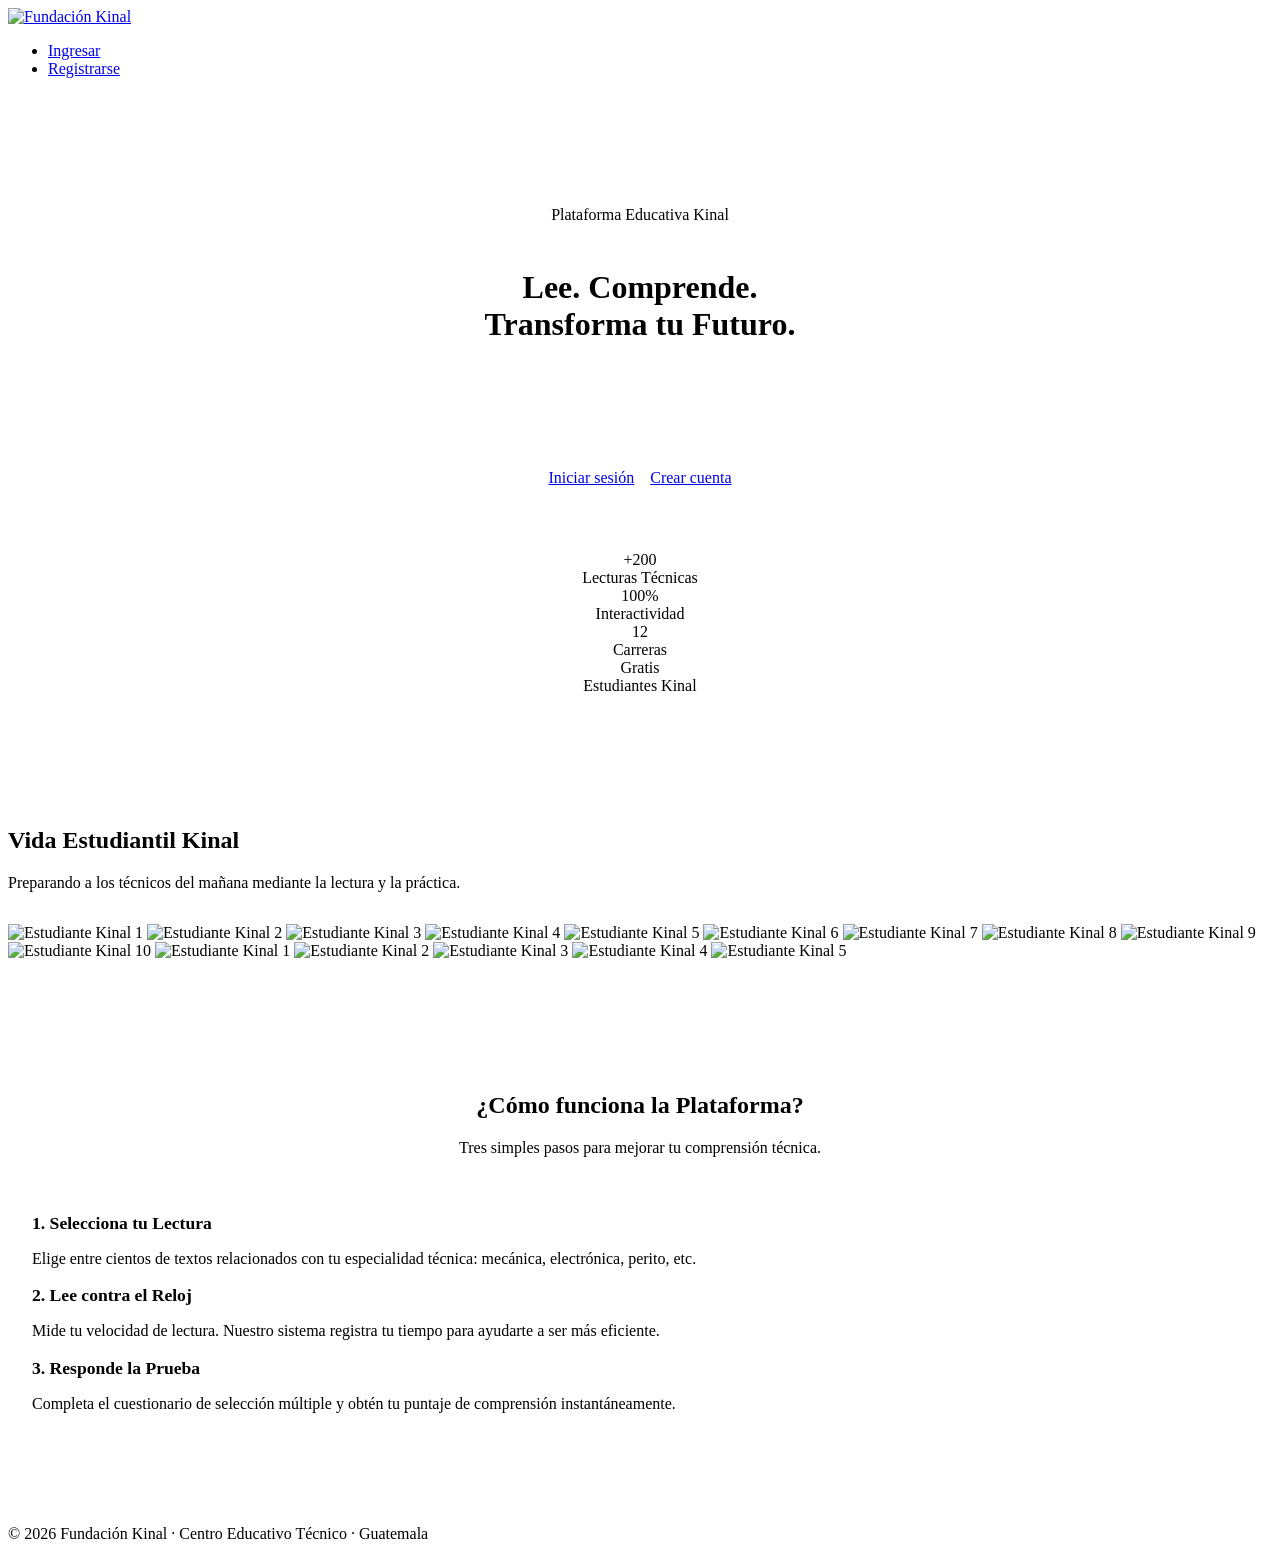
==== src/main/resources/templates/index.html @ ecebc354 "fix: se arreglan errores en el codigo" ====
<!DOCTYPE html>
<html lang="es" xmlns:th="http://www.thymeleaf.org">
<head>
    <meta charset="UTF-8"/>
    <meta name="viewport" content="width=device-width, initial-scale=1"/>
    <title>Kinal — Comprensión Lectora</title>
    <meta name="theme-color" content="#1B3A6B"/>
    <link rel="preconnect" href="https://fonts.googleapis.com"/>
    <link rel="preconnect" href="https://fonts.gstatic.com" crossorigin="anonymous"/>
    <link href="https://fonts.googleapis.com/css2?family=Sora:wght@300;400;500;600;700;800&family=Source+Serif+4:ital,opsz,wght@0,8..60,400;0,8..60,600;0,8..60,700&display=swap" rel="stylesheet"/>
    <link rel="stylesheet" th:href="@{/webjars/font-awesome/6.5.2/css/all.min.css}"/>
    <link rel="stylesheet" th:href="@{/css/kinal.css}"/>
</head>
<body>

<nav class="k-nav">
    <a href="/carreras" class="k-nav-brand">
        <img src="https://static.wixstatic.com/media/128120_32e25aed1e3b488f9f2e834a59aef168~mv2.png/v1/fill/w_313,h_114,al_c,q_85,usm_0.66_1.00_0.01,enc_avif,quality_auto/Recurso%208_3x-8%20(3).png" alt="Fundación Kinal">
    </a>
    <ul class="k-nav-links">
        <li><a href="/login" class="k-btn k-btn-ghost k-btn-sm">Ingresar</a></li>
        <li><a href="/registro" class="k-btn k-btn-primary k-btn-sm">Registrarse</a></li>
    </ul>
</nav>

<!-- HERO: carrusel de fondo + contenido encima -->
<div class="k-hero-wrapper">
    <!-- Carrusel DETRÁS -->
    <div class="hero-slideshow">
        <div class="hero-slide" style="background-image: url('https://images.unsplash.com/photo-1524995997946-a1c2e315a42f?auto=format&fit=crop&w=1600&q=80');"></div>
        <div class="hero-slide" style="background-image: url('https://images.unsplash.com/photo-1581091226825-a6a2a5aee158?auto=format&fit=crop&w=1600&q=80');"></div>
        <div class="hero-slide" style="background-image: url('https://images.unsplash.com/photo-1522071820081-009f0129c71c?auto=format&fit=crop&w=1600&q=80');"></div>
        <div class="k-floating-shapes">
            <div class="shape shape-1"></div>
            <div class="shape shape-2"></div>
            <div class="shape shape-3"></div>
            <div class="shape shape-4"></div>
        </div>
    </div>

    <!-- Contenido ENCIMA del carrusel -->
    <div class="k-container hero-content" style="text-align:center; padding-top: 7rem; padding-bottom: 7rem;">
        <div class="k-badge k-badge-glass fade-up" style="margin-bottom:1.5rem;display:inline-flex">
            <i class="fa fa-graduation-cap"></i> Plataforma Educativa Kinal
        </div>
        <h1 class="k-display fade-up stagger-1" style="margin-bottom:1.5rem;max-width:800px;margin-left:auto;margin-right:auto">
            Lee. Comprende.<br><span class="accent">Transforma tu Futuro.</span>
        </h1>
        <p class="k-subtext fade-up stagger-2" style="font-size:1.1rem;max-width:550px;margin:0 auto 2.5rem;line-height:1.75; color: rgba(255,255,255,0.9);">
            Desarrolla tu habilidad lectora con textos especializados en tu carrera técnica y mide tu progreso en tiempo real.
        </p>
        <div class="fade-up stagger-3" style="display:flex;gap:1rem;justify-content:center;flex-wrap:wrap">
            <a href="/login"    class="k-btn k-btn-primary k-btn-lg"><i class="fa fa-arrow-right-to-bracket"></i> Iniciar sesión</a>
            <a href="/registro" class="k-btn k-btn-amber k-btn-lg"><i class="fa fa-user-plus"></i> Crear cuenta</a>
        </div>
        <div class="k-grid-4 fade-up stagger-4" style="margin-top:4rem;text-align:center">
            <div class="k-stat k-stat-glass"><div class="k-stat-value">+200</div><div class="k-stat-label">Lecturas Técnicas</div></div>
            <div class="k-stat k-stat-glass"><div class="k-stat-value">100%</div><div class="k-stat-label">Interactividad</div></div>
            <div class="k-stat k-stat-glass"><div class="k-stat-value">12</div><div class="k-stat-label">Carreras</div></div>
            <div class="k-stat k-stat-glass"><div class="k-stat-value">Gratis</div><div class="k-stat-label">Estudiantes Kinal</div></div>
        </div>
    </div>
</div>

<section class="k-student-marquee-section">
    <div class="k-container text-center reveal" style="margin-bottom: 2rem;">
        <h2 class="k-heading">Vida <span class="accent" style="color: var(--kinal-gold);">Estudiantil Kinal</span></h2>
        <p class="k-subtext">Preparando a los técnicos del mañana mediante la lectura y la práctica.</p>
    </div>

    <div class="k-marquee-container reveal">
        <div class="k-marquee-track">
            <img src="https://static.wixstatic.com/media/128120_1d93353278314df08258144884930293~mv2.jpg/v1/fill/w_640,h_446,al_c,q_80,usm_0.66_1.00_0.01,enc_avif,quality_auto/128120_1d93353278314df08258144884930293~mv2.jpg" alt="Estudiante Kinal 1">
            <img src="https://static.wixstatic.com/media/128120_65ca700cddfb4542a1615eccce9da67b~mv2.jpg/v1/fill/w_640,h_426,al_c,q_80,usm_0.66_1.00_0.01,enc_avif,quality_auto/128120_65ca700cddfb4542a1615eccce9da67b~mv2.jpg" alt="Estudiante Kinal 2">
            <img src="https://static.wixstatic.com/media/128120_d85e94e94f1048659b09fa09c476764b~mv2.jpg/v1/fill/w_640,h_446,al_c,q_80,usm_0.66_1.00_0.01,enc_avif,quality_auto/128120_d85e94e94f1048659b09fa09c476764b~mv2.jpg" alt="Estudiante Kinal 3">
            <img src="https://static.wixstatic.com/media/128120_15e5032902fe4bbdbc38f0e6b1043027~mv2.jpg/v1/fill/w_1000,h_562,al_c,q_85,usm_0.66_1.00_0.01/128120_15e5032902fe4bbdbc38f0e6b1043027~mv2.jpg" alt="Estudiante Kinal 4">
            <img src="https://static.wixstatic.com/media/128120_d348968b9cc74b1b991c4c3a4ec43680~mv2.jpg/v1/fill/w_320,h_213,al_c,q_80,usm_0.66_1.00_0.01,enc_avif,quality_auto/128120_d348968b9cc74b1b991c4c3a4ec43680~mv2.jpg" alt="Estudiante Kinal 5">
            <img src="https://static.wixstatic.com/media/128120_a2ff144a5efa4935baf2363b71c6501e~mv2.jpg/v1/fill/w_280,h_163,q_90,enc_avif,quality_auto/128120_a2ff144a5efa4935baf2363b71c6501e~mv2.jpg" alt="Estudiante Kinal 6">
            <img src="https://static.wixstatic.com/media/128120_15036d3fa2d24fb292b0fd0d0f0cf28e~mv2.jpg/v1/fill/w_640,h_644,al_c,q_85,usm_0.66_1.00_0.01,enc_avif,quality_auto/128120_15036d3fa2d24fb292b0fd0d0f0cf28e~mv2.jpg" alt="Estudiante Kinal 7">
            <img src="https://www.corporacionbi.com/gt/bancoindustrial/wp-content/uploads/2024/02/PCP_Kinal_4-1.jpg" alt="Estudiante Kinal 8">
            <img src="https://www.corporacionbi.com/gt/bancoindustrial/wp-content/uploads/2024/02/PCP_Kinal_5-1.jpg" alt="Estudiante Kinal 9">
            <img src="https://www.galileo.edu/fisicc/wp-content/blogs.dir/2/files/smart-cars/07.jpg" alt="Estudiante Kinal 10">
            <!-- Duplicadas para loop infinito -->
            <img src="https://static.wixstatic.com/media/128120_1d93353278314df08258144884930293~mv2.jpg/v1/fill/w_640,h_446,al_c,q_80,usm_0.66_1.00_0.01,enc_avif,quality_auto/128120_1d93353278314df08258144884930293~mv2.jpg" alt="Estudiante Kinal 1">
            <img src="https://static.wixstatic.com/media/128120_65ca700cddfb4542a1615eccce9da67b~mv2.jpg/v1/fill/w_640,h_426,al_c,q_80,usm_0.66_1.00_0.01,enc_avif,quality_auto/128120_65ca700cddfb4542a1615eccce9da67b~mv2.jpg" alt="Estudiante Kinal 2">
            <img src="https://static.wixstatic.com/media/128120_d85e94e94f1048659b09fa09c476764b~mv2.jpg/v1/fill/w_640,h_446,al_c,q_80,usm_0.66_1.00_0.01,enc_avif,quality_auto/128120_d85e94e94f1048659b09fa09c476764b~mv2.jpg" alt="Estudiante Kinal 3">
            <img src="https://static.wixstatic.com/media/128120_15e5032902fe4bbdbc38f0e6b1043027~mv2.jpg/v1/fill/w_1000,h_562,al_c,q_85,usm_0.66_1.00_0.01/128120_15e5032902fe4bbdbc38f0e6b1043027~mv2.jpg" alt="Estudiante Kinal 4">
            <img src="https://static.wixstatic.com/media/128120_d348968b9cc74b1b991c4c3a4ec43680~mv2.jpg/v1/fill/w_320,h_213,al_c,q_80,usm_0.66_1.00_0.01,enc_avif,quality_auto/128120_d348968b9cc74b1b991c4c3a4ec43680~mv2.jpg" alt="Estudiante Kinal 5">
        </div>
    </div>
</section>

<section class="k-container reveal" style="padding: 5rem 1.5rem; margin-top: 2rem;">
    <div style="text-align: center; margin-bottom: 3.5rem;">
        <h2 class="k-heading">¿Cómo funciona la <span style="color: var(--kinal-blue-mid);">Plataforma?</span></h2>
        <p class="k-subtext">Tres simples pasos para mejorar tu comprensión técnica.</p>
    </div>

    <div class="k-grid-3">
        <div class="k-card text-center">
            <div class="k-card-icon mx-auto"><i class="fa fa-book-open"></i></div>
            <h3 style="font-size: 1.1rem; font-weight: 700; color: var(--kinal-blue-dark); margin-bottom: 0.5rem;">1. Selecciona tu Lectura</h3>
            <p class="k-subtext">Elige entre cientos de textos relacionados con tu especialidad técnica: mecánica, electrónica, perito, etc.</p>
        </div>
        <div class="k-card text-center">
            <div class="k-card-icon mx-auto"><i class="fa fa-stopwatch"></i></div>
            <h3 style="font-size: 1.1rem; font-weight: 700; color: var(--kinal-blue-dark); margin-bottom: 0.5rem;">2. Lee contra el Reloj</h3>
            <p class="k-subtext">Mide tu velocidad de lectura. Nuestro sistema registra tu tiempo para ayudarte a ser más eficiente.</p>
        </div>
        <div class="k-card text-center">
            <div class="k-card-icon mx-auto"><i class="fa fa-tasks"></i></div>
            <h3 style="font-size: 1.1rem; font-weight: 700; color: var(--kinal-blue-dark); margin-bottom: 0.5rem;">3. Responde la Prueba</h3>
            <p class="k-subtext">Completa el cuestionario de selección múltiple y obtén tu puntaje de comprensión instantáneamente.</p>
        </div>
    </div>
</section>

<footer class="k-footer">
    <p>© 2026 Fundación Kinal · Centro Educativo Técnico · Guatemala</p>
</footer>

<script th:src="@{/js/kinal.js}" defer></script>
<script>
    document.addEventListener("DOMContentLoaded", function() {
        const reveals = document.querySelectorAll(".reveal");
        const revealOnScroll = () => {
            const windowHeight = window.innerHeight;
            const elementVisible = 150;
            reveals.forEach(reveal => {
                const elementTop = reveal.getBoundingClientRect().top;
                if (elementTop < windowHeight - elementVisible) {
                    reveal.classList.add("visible");
                }
            });
        };
        window.addEventListener("scroll", revealOnScroll);
        revealOnScroll();
    });
</script>
</body>
</html>
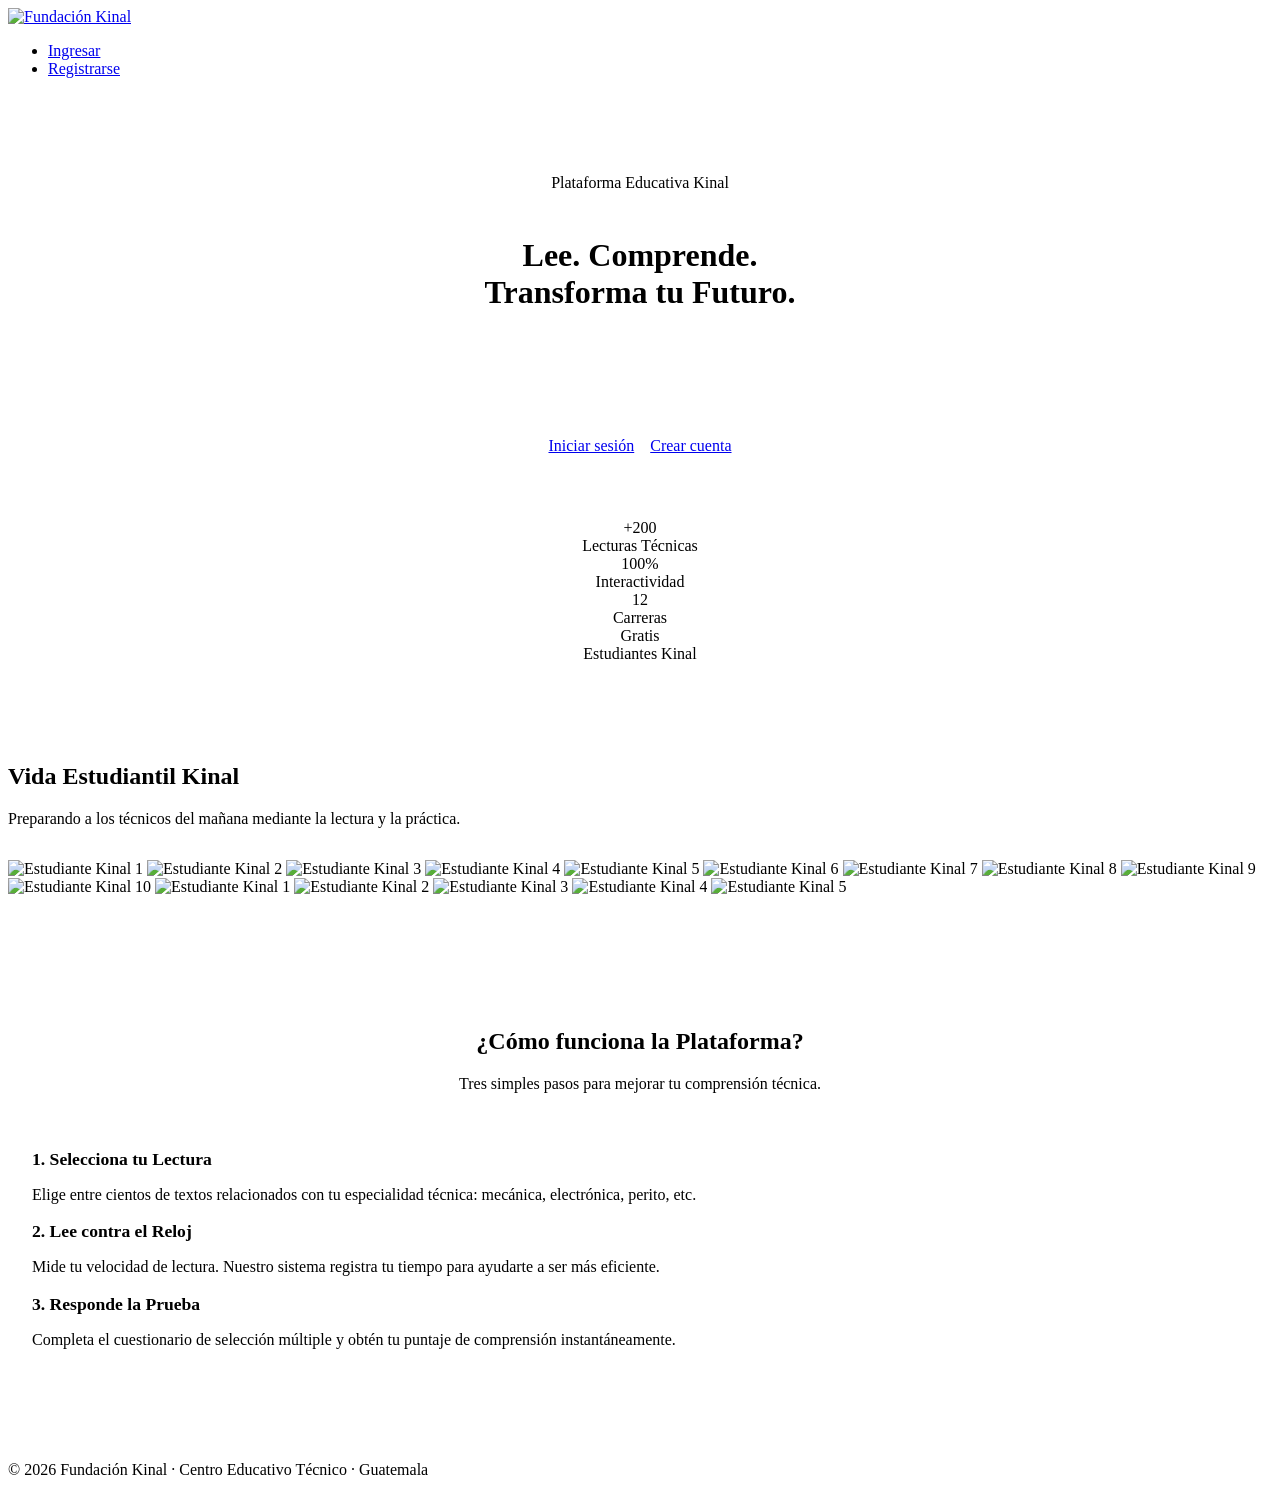
==== commit 81c1defd: "fix: se arreglan errores en el codigo" ====
--- a/src/main/resources/templates/index.html
+++ b/src/main/resources/templates/index.html
@@ -39,7 +39,7 @@
     </div>
 
     <!-- Contenido ENCIMA del carrusel -->
-    <div class="k-container hero-content" style="text-align:center; padding-top: 7rem; padding-bottom: 7rem;">
+    <div class="k-container hero-content" style="text-align:center; padding-top: 5rem; padding-bottom: 5rem;">
         <div class="k-badge k-badge-glass fade-up" style="margin-bottom:1.5rem;display:inline-flex">
             <i class="fa fa-graduation-cap"></i> Plataforma Educativa Kinal
         </div>
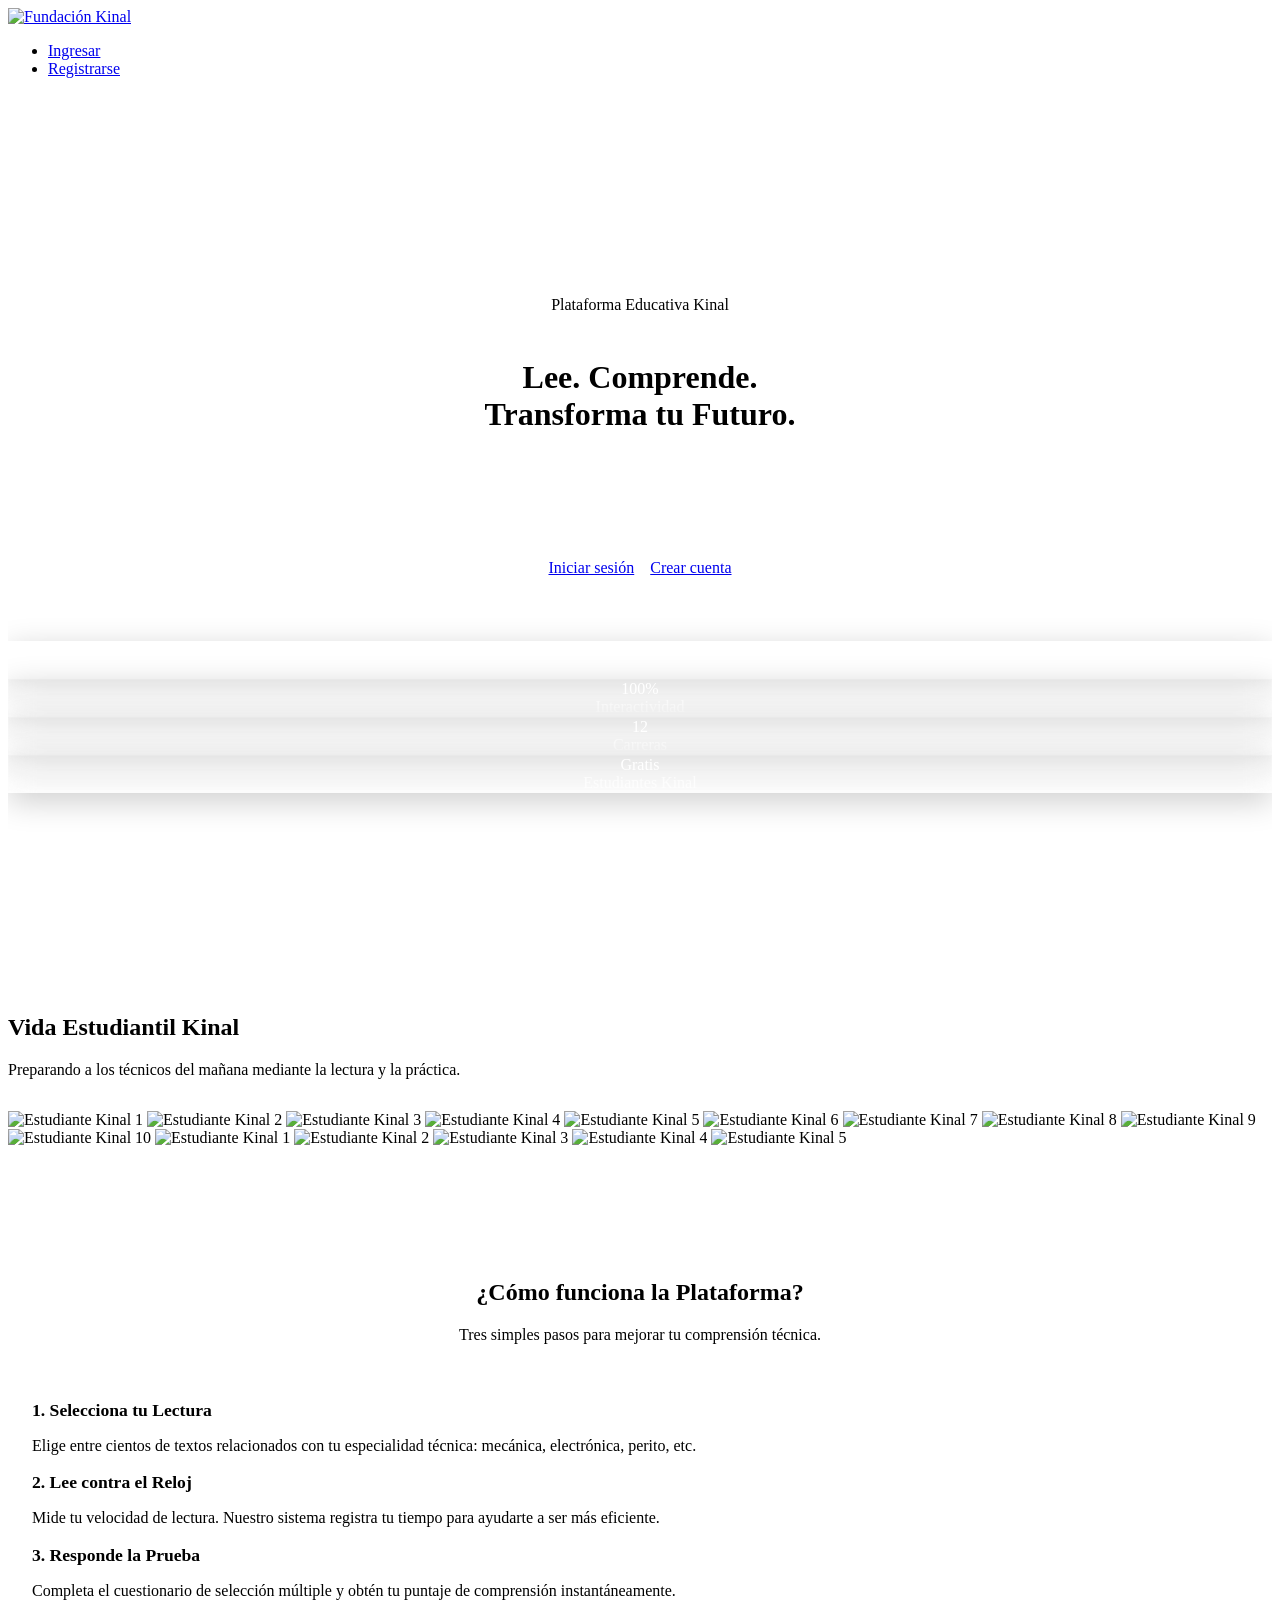
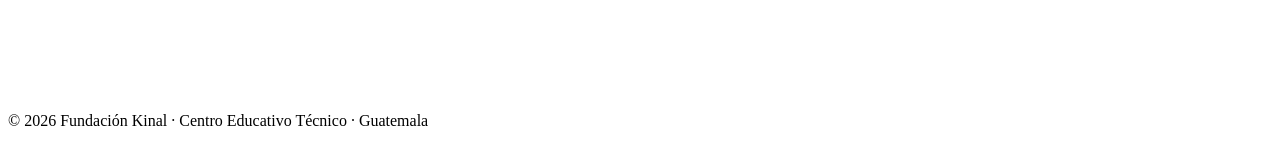
==== commit 0c7eb944: "fix: se arreglan errores en el codigo" ====
--- a/src/main/resources/templates/index.html
+++ b/src/main/resources/templates/index.html
@@ -10,6 +10,46 @@
     <link href="https://fonts.googleapis.com/css2?family=Sora:wght@300;400;500;600;700;800&family=Source+Serif+4:ital,opsz,wght@0,8..60,400;0,8..60,600;0,8..60,700&display=swap" rel="stylesheet"/>
     <link rel="stylesheet" th:href="@{/webjars/font-awesome/6.5.2/css/all.min.css}"/>
     <link rel="stylesheet" th:href="@{/css/kinal.css}"/>
+    <style>
+        .k-hero-wrapper {
+            position: relative;
+            width: 100%;
+            min-height: 100vh;
+            overflow: hidden;
+            display: flex;
+            align-items: center;
+            background: var(--kinal-blue-dark);
+        }
+        .k-hero-wrapper .hero-slideshow {
+            position: absolute !important;
+            inset: 0 !important;
+            width: 100% !important;
+            height: 100% !important;
+            z-index: 0 !important;
+        }
+        .k-hero-wrapper .hero-slide {
+            position: absolute !important;
+            inset: 0 !important;
+            width: 100% !important;
+            height: 100% !important;
+        }
+        .k-hero-wrapper .hero-content {
+            position: relative !important;
+            z-index: 10 !important;
+            width: 100%;
+            padding-top: 6rem;
+            padding-bottom: 6rem;
+        }
+        .k-hero-wrapper .k-stat-glass {
+            background: rgba(255,255,255,0.08) !important;
+            backdrop-filter: blur(12px) !important;
+            -webkit-backdrop-filter: blur(12px) !important;
+            border: 1px solid rgba(255,255,255,0.15) !important;
+            box-shadow: 0 8px 32px rgba(0,0,0,0.2) !important;
+        }
+        .k-hero-wrapper .k-stat-glass .k-stat-value { color: #fff !important; }
+        .k-hero-wrapper .k-stat-glass .k-stat-label { color: rgba(255,255,255,0.7) !important; }
+    </style>
 </head>
 <body>
 
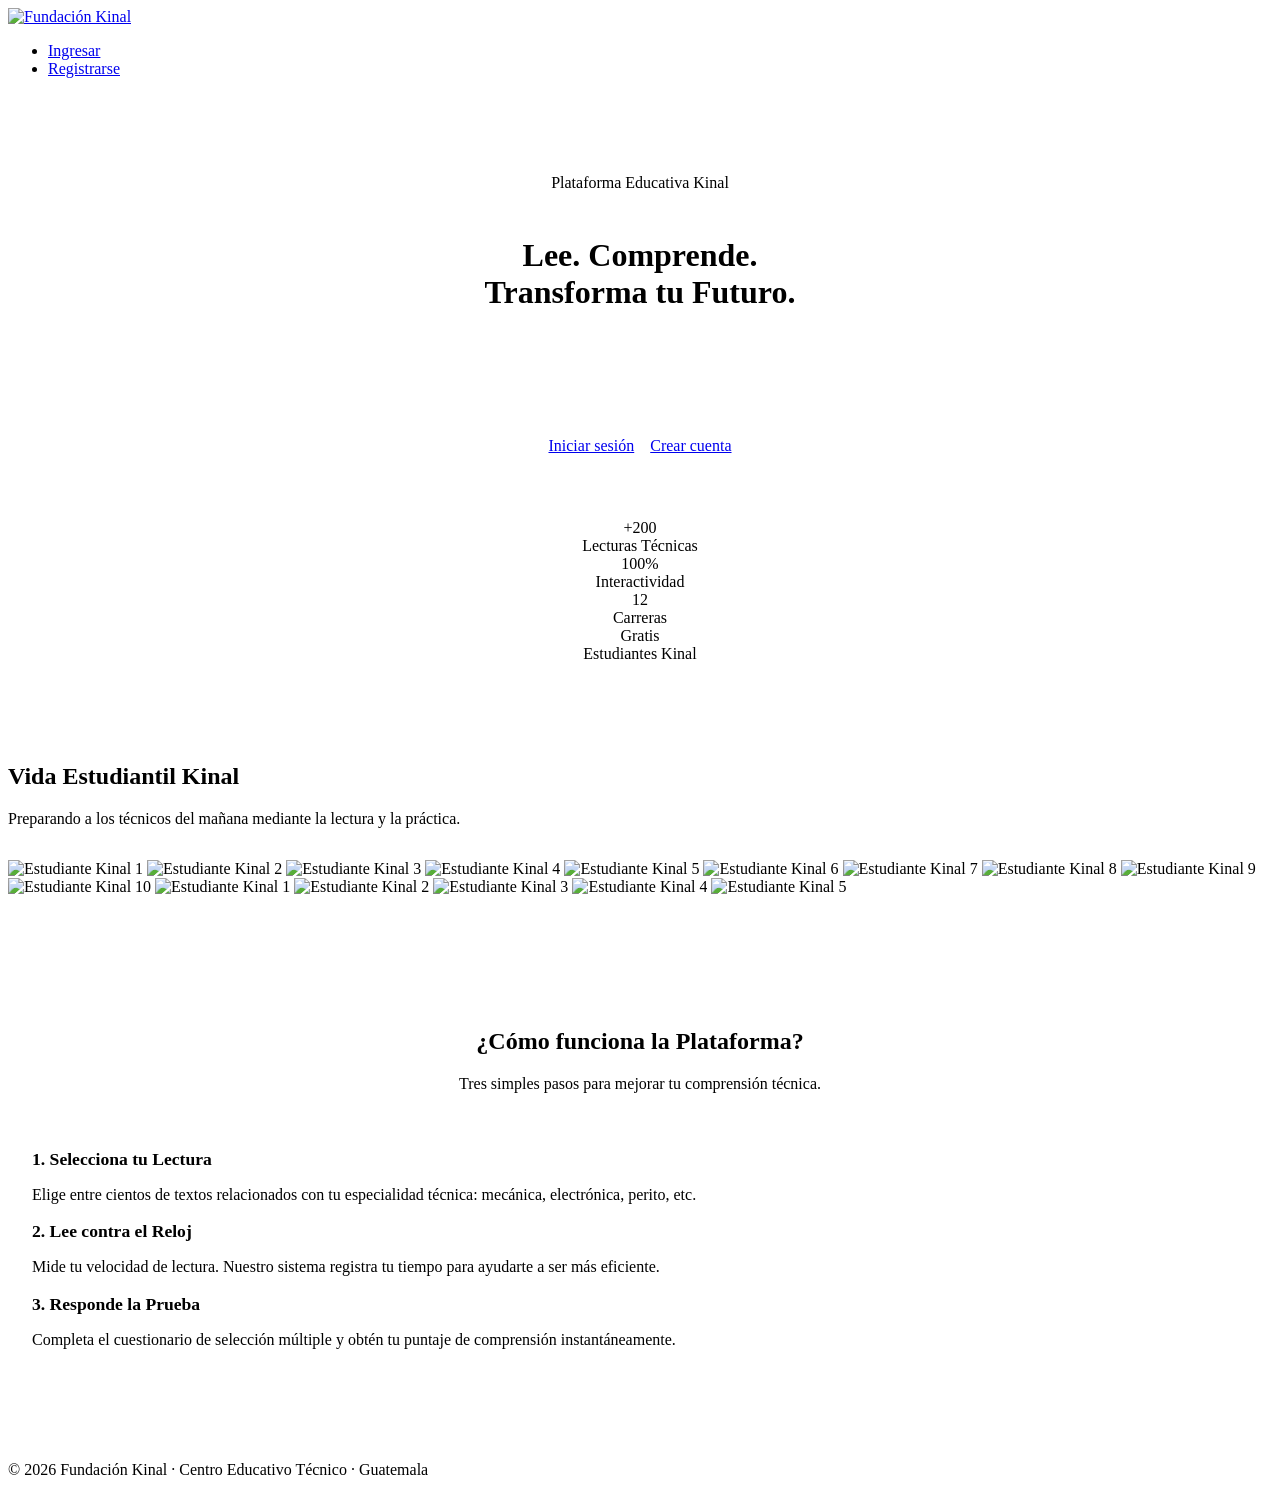
==== commit a3c93d47: "fix: se arreglan errores en el codigo" ====
--- a/src/main/resources/templates/index.html
+++ b/src/main/resources/templates/index.html
@@ -10,46 +10,7 @@
     <link href="https://fonts.googleapis.com/css2?family=Sora:wght@300;400;500;600;700;800&family=Source+Serif+4:ital,opsz,wght@0,8..60,400;0,8..60,600;0,8..60,700&display=swap" rel="stylesheet"/>
     <link rel="stylesheet" th:href="@{/webjars/font-awesome/6.5.2/css/all.min.css}"/>
     <link rel="stylesheet" th:href="@{/css/kinal.css}"/>
-    <style>
-        .k-hero-wrapper {
-            position: relative;
-            width: 100%;
-            min-height: 100vh;
-            overflow: hidden;
-            display: flex;
-            align-items: center;
-            background: var(--kinal-blue-dark);
-        }
-        .k-hero-wrapper .hero-slideshow {
-            position: absolute !important;
-            inset: 0 !important;
-            width: 100% !important;
-            height: 100% !important;
-            z-index: 0 !important;
-        }
-        .k-hero-wrapper .hero-slide {
-            position: absolute !important;
-            inset: 0 !important;
-            width: 100% !important;
-            height: 100% !important;
-        }
-        .k-hero-wrapper .hero-content {
-            position: relative !important;
-            z-index: 10 !important;
-            width: 100%;
-            padding-top: 6rem;
-            padding-bottom: 6rem;
-        }
-        .k-hero-wrapper .k-stat-glass {
-            background: rgba(255,255,255,0.08) !important;
-            backdrop-filter: blur(12px) !important;
-            -webkit-backdrop-filter: blur(12px) !important;
-            border: 1px solid rgba(255,255,255,0.15) !important;
-            box-shadow: 0 8px 32px rgba(0,0,0,0.2) !important;
-        }
-        .k-hero-wrapper .k-stat-glass .k-stat-value { color: #fff !important; }
-        .k-hero-wrapper .k-stat-glass .k-stat-label { color: rgba(255,255,255,0.7) !important; }
-    </style>
+
 </head>
 <body>
 
@@ -65,17 +26,13 @@
 
 <!-- HERO: carrusel de fondo + contenido encima -->
 <div class="k-hero-wrapper">
-    <!-- Carrusel DETRÁS -->
+    <!-- Carrusel de fotos Kinal como fondo -->
     <div class="hero-slideshow">
-        <div class="hero-slide" style="background-image: url('https://images.unsplash.com/photo-1524995997946-a1c2e315a42f?auto=format&fit=crop&w=1600&q=80');"></div>
-        <div class="hero-slide" style="background-image: url('https://images.unsplash.com/photo-1581091226825-a6a2a5aee158?auto=format&fit=crop&w=1600&q=80');"></div>
-        <div class="hero-slide" style="background-image: url('https://images.unsplash.com/photo-1522071820081-009f0129c71c?auto=format&fit=crop&w=1600&q=80');"></div>
-        <div class="k-floating-shapes">
-            <div class="shape shape-1"></div>
-            <div class="shape shape-2"></div>
-            <div class="shape shape-3"></div>
-            <div class="shape shape-4"></div>
-        </div>
+        <div class="hero-slide" style="background-image: url('https://static.wixstatic.com/media/128120_1d93353278314df08258144884930293~mv2.jpg/v1/fill/w_1600,h_900,al_c,q_85,usm_0.66_1.00_0.01,enc_avif,quality_auto/128120_1d93353278314df08258144884930293~mv2.jpg');"></div>
+        <div class="hero-slide" style="background-image: url('https://static.wixstatic.com/media/128120_65ca700cddfb4542a1615eccce9da67b~mv2.jpg/v1/fill/w_1600,h_900,al_c,q_85,usm_0.66_1.00_0.01,enc_avif,quality_auto/128120_65ca700cddfb4542a1615eccce9da67b~mv2.jpg');"></div>
+        <div class="hero-slide" style="background-image: url('https://static.wixstatic.com/media/128120_15e5032902fe4bbdbc38f0e6b1043027~mv2.jpg/v1/fill/w_1600,h_900,al_c,q_85,usm_0.66_1.00_0.01/128120_15e5032902fe4bbdbc38f0e6b1043027~mv2.jpg');"></div>
+        <div class="hero-slide" style="background-image: url('https://www.corporacionbi.com/gt/bancoindustrial/wp-content/uploads/2024/02/PCP_Kinal_4-1.jpg');"></div>
+        <div class="hero-slide" style="background-image: url('https://www.corporacionbi.com/gt/bancoindustrial/wp-content/uploads/2024/02/PCP_Kinal_5-1.jpg');"></div>
     </div>
 
     <!-- Contenido ENCIMA del carrusel -->
